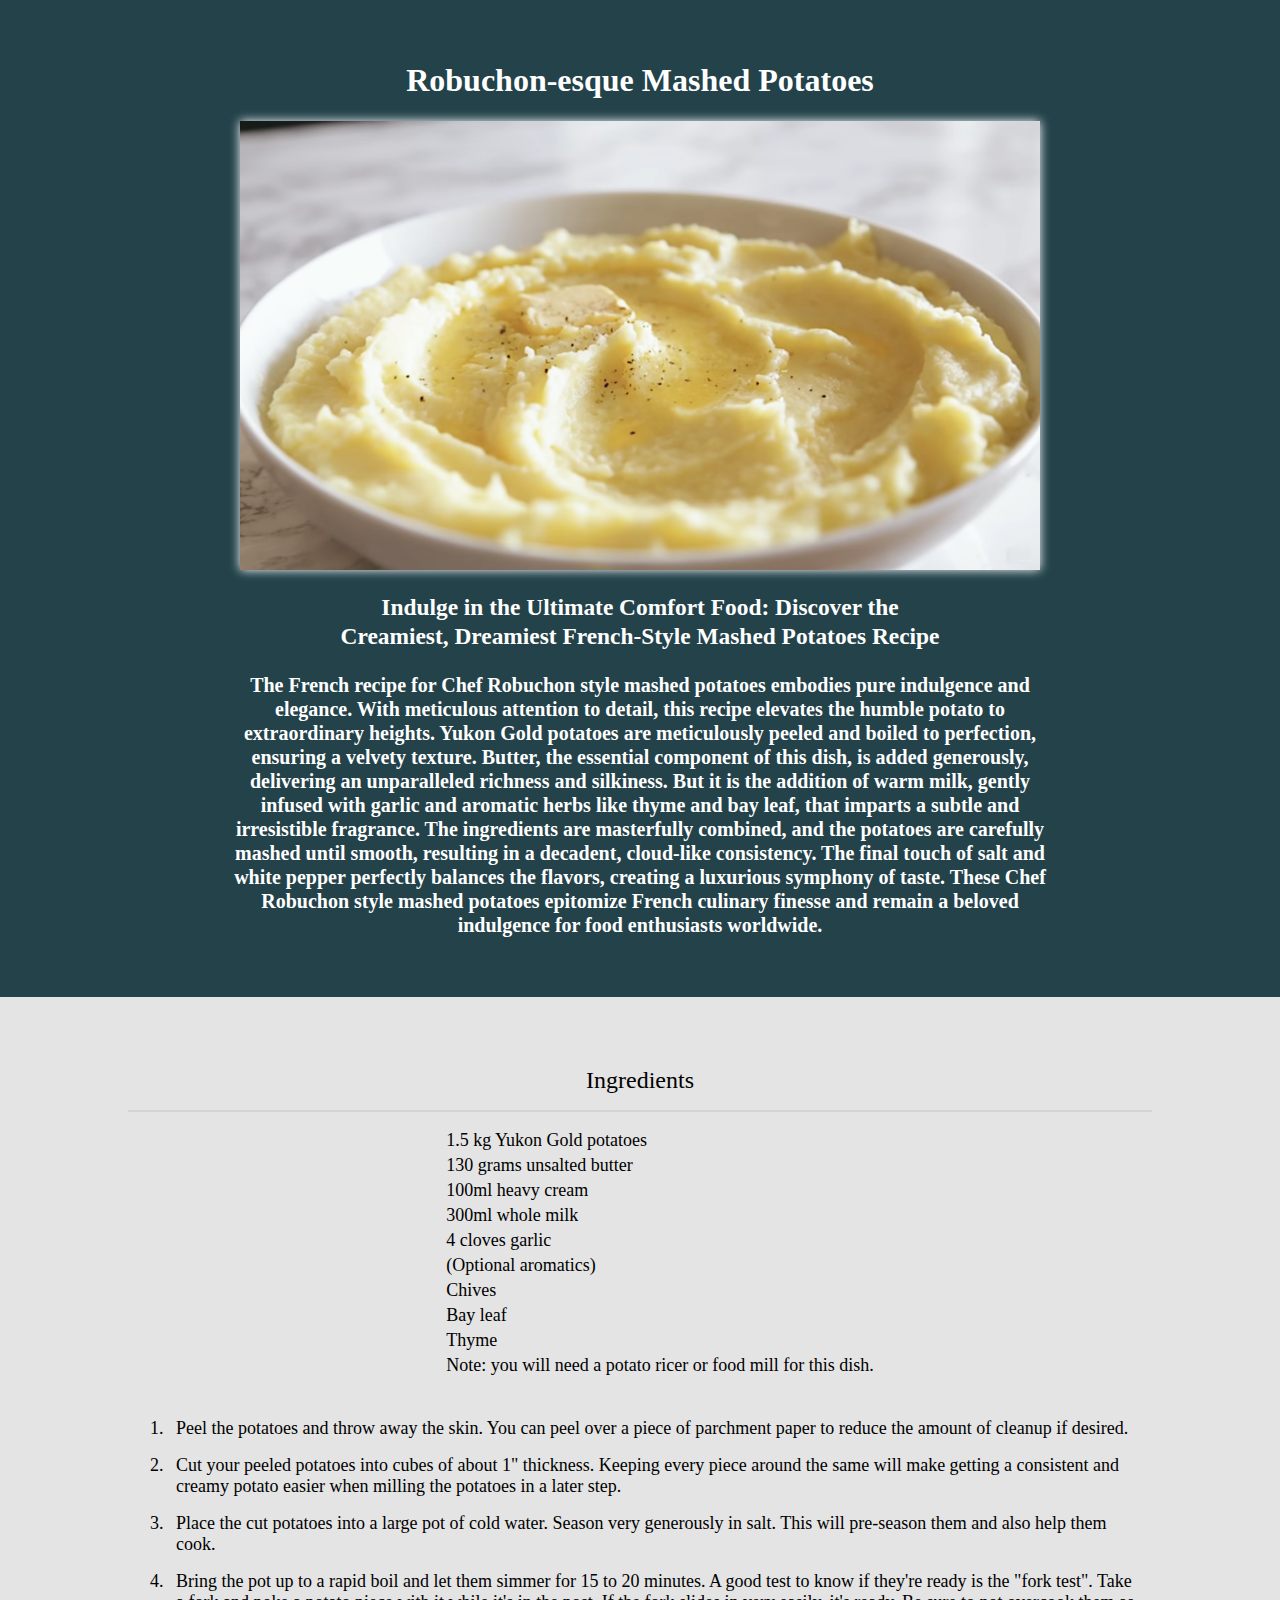
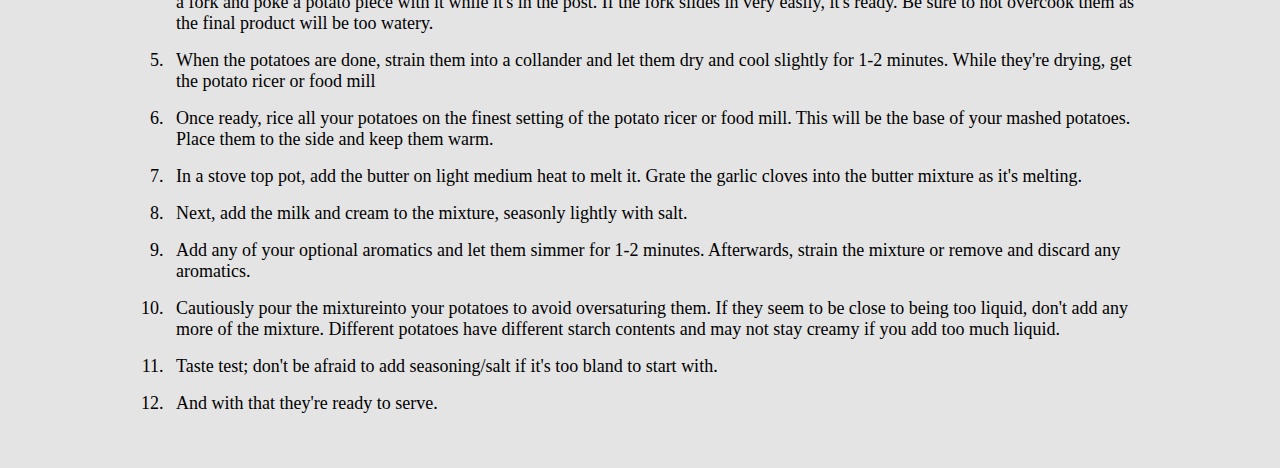
==== recipes/mashed-potatoes.html @ 970240e9 "Release project-recipes" ====
<!DOCTYPE html>
<html lang="en">
  <head>
    <meta charset="UTF-8" />
    <meta http-equiv="X-UA-Compatible" content="IE=edge" />
    <meta name="viewport" content="width=device-width, initial-scale=1.0" />
    <link rel="stylesheet" href="../css/styles.css" />
    <title>Mashed Potatoes Recipe</title>
  </head>
  <body>
    <section class="title">
      <div class="container">
        <h1>Robuchon-esque Mashed Potatoes</h1>
        <img
          src="../assets/images/potatoes-thumbnail.png"
          alt="Robuchon mashed potatoes picture"
          class="title__image"
        />
        <div class="title__content_recipes">
          <h3>
            Indulge in the Ultimate Comfort Food: Discover the Creamiest,
            Dreamiest French-Style Mashed Potatoes Recipe
          </h3>
          <p>
            The French recipe for Chef Robuchon style mashed potatoes embodies
            pure indulgence and elegance. With meticulous attention to detail,
            this recipe elevates the humble potato to extraordinary heights.
            Yukon Gold potatoes are meticulously peeled and boiled to
            perfection, ensuring a velvety texture. Butter, the essential
            component of this dish, is added generously, delivering an
            unparalleled richness and silkiness. But it is the addition of warm
            milk, gently infused with garlic and aromatic herbs like thyme and
            bay leaf, that imparts a subtle and irresistible fragrance. The
            ingredients are masterfully combined, and the potatoes are carefully
            mashed until smooth, resulting in a decadent, cloud-like
            consistency. The final touch of salt and white pepper perfectly
            balances the flavors, creating a luxurious symphony of taste. These
            Chef Robuchon style mashed potatoes epitomize French culinary
            finesse and remain a beloved indulgence for food enthusiasts
            worldwide.
          </p>
        </div>
      </div>
    </section>
    <section class="recipe__section">
      <div class="container">
        <p>Ingredients</p>
        <div class="center-flex">
          <ul class="recipe__ingredients">
            <li>1.5 kg Yukon Gold potatoes</li>
            <li>130 grams unsalted butter</li>
            <li>100ml heavy cream</li>
            <li>300ml whole milk</li>
            <li>4 cloves garlic</li>
            <li>(Optional aromatics)</li>
            <li>Chives</li>
            <li>Bay leaf</li>
            <li>Thyme</li>
            <li>
              Note: you will need a potato ricer or food mill for this dish.
            </li>
          </ul>
        </div>
        <ol class="recipe__steps">
          <li>
            Peel the potatoes and throw away the skin. You can peel over a piece
            of parchment paper to reduce the amount of cleanup if desired.
          </li>
          <li>
            Cut your peeled potatoes into cubes of about 1" thickness. Keeping
            every piece around the same will make getting a consistent and
            creamy potato easier when milling the potatoes in a later step.
          </li>
          <li>
            Place the cut potatoes into a large pot of cold water. Season very
            generously in salt. This will pre-season them and also help them
            cook.
          </li>
          <li>
            Bring the pot up to a rapid boil and let them simmer for 15 to 20
            minutes. A good test to know if they're ready is the "fork test".
            Take a fork and poke a potato piece with it while it's in the post.
            If the fork slides in very easily, it's ready. Be sure to not
            overcook them as the final product will be too watery.
          </li>
          <li>
            When the potatoes are done, strain them into a collander and let
            them dry and cool slightly for 1-2 minutes. While they're drying,
            get the potato ricer or food mill
          </li>
          <li>
            Once ready, rice all your potatoes on the finest setting of the
            potato ricer or food mill. This will be the base of your mashed
            potatoes. Place them to the side and keep them warm.
          </li>
          <li>
            In a stove top pot, add the butter on light medium heat to melt it.
            Grate the garlic cloves into the butter mixture as it's melting.
          </li>
          <li>
            Next, add the milk and cream to the mixture, seasonly lightly with
            salt.
          </li>
          <li>
            Add any of your optional aromatics and let them simmer for 1-2
            minutes. Afterwards, strain the mixture or remove and discard any
            aromatics.
          </li>
          <li>
            Cautiously pour the mixtureinto your potatoes to avoid oversaturing
            them. If they seem to be close to being too liquid, don't add any
            more of the mixture. Different potatoes have different starch
            contents and may not stay creamy if you add too much liquid.
          </li>
          <li>
            Taste test; don't be afraid to add seasoning/salt if it's too bland
            to start with.
          </li>
          <li>And with that they're ready to serve.</li>
        </ol>
      </div>
    </section>
  </body>
</html>
---- css/styles.css ----
*, 
*::before, 
*::after {
  box-sizing: border-box;
}

body {
  font-family: Georgia, 'Times New Roman', Times, serif;
  font-size: 16px;
  background: #e4e4e4;
  text-align: center;
  margin: 0;
}

img {
  display: block;
  width: 100%;
}

a {
  text-decoration: none;
  color: inherit;
}
a:focus, a:hover {
  color: cyan;
  opacity: .75;
}

.container {
  width: 80%;
  margin: 0 auto;
  max-width: 1100px;
}
.title {
  background: #23424A;
  color: #FFF;
  padding: 40px 0;
  line-height: 1.2;
}
.title__image {
  max-width: 800px;
  margin: 0 auto;
  box-shadow: 0 0 10px;
}
.title__content {
  width: 60%;
  margin: 0 auto;
  text-align: center;
  font-size: 1.25rem;
  font-weight: bold;
  text-wrap: balance;
}
.title__content__desc {
  font-size: 1.5rem;
}
.title__content_recipes {
  width: 80%;
  margin: 0 auto;
  text-align: center;
  font-size: 1.25rem;
  font-weight: bold;
  text-wrap: balance;
}

.title__btn {
  text-decoration: underline;
  color: #ad90f3;
}

.recipe__section {
  padding: 30px 0;
}
.recipe__section p {
  border-bottom: 2px solid #d4d4d4;
  padding: 1rem 0;
  font-size: 1.5rem;
}
.container ul {
  list-style: none;
}
.recipe__list {
  padding: 0;
  margin: 0 auto;
  display: flex;
  flex-direction: column;
}

.recipe__btn {
  background: #072A2D;
  color: #fff;
  font-weight: bold;
  display: flex;
  align-self: center;
  justify-content: center;
  width: 40%;
  padding: 1.25em 2em;
  margin: .5rem 0;
}
/* utility class to center nested div container */
.center-flex {
  display: flex;
  flex-direction: column;
  align-items: center;
  padding: 0;
  margin: 0;
}
.recipe__section .container p:first-of-type {
 margin-bottom: 0;
}
.recipe__steps {
  text-align: start;
}
.recipe__steps li {
  padding: .5rem;
  font-size: 1.125rem;
}
.recipe__ingredients li {
  padding: .125rem;
  font-size: 1.125rem;
  text-align: left;
}
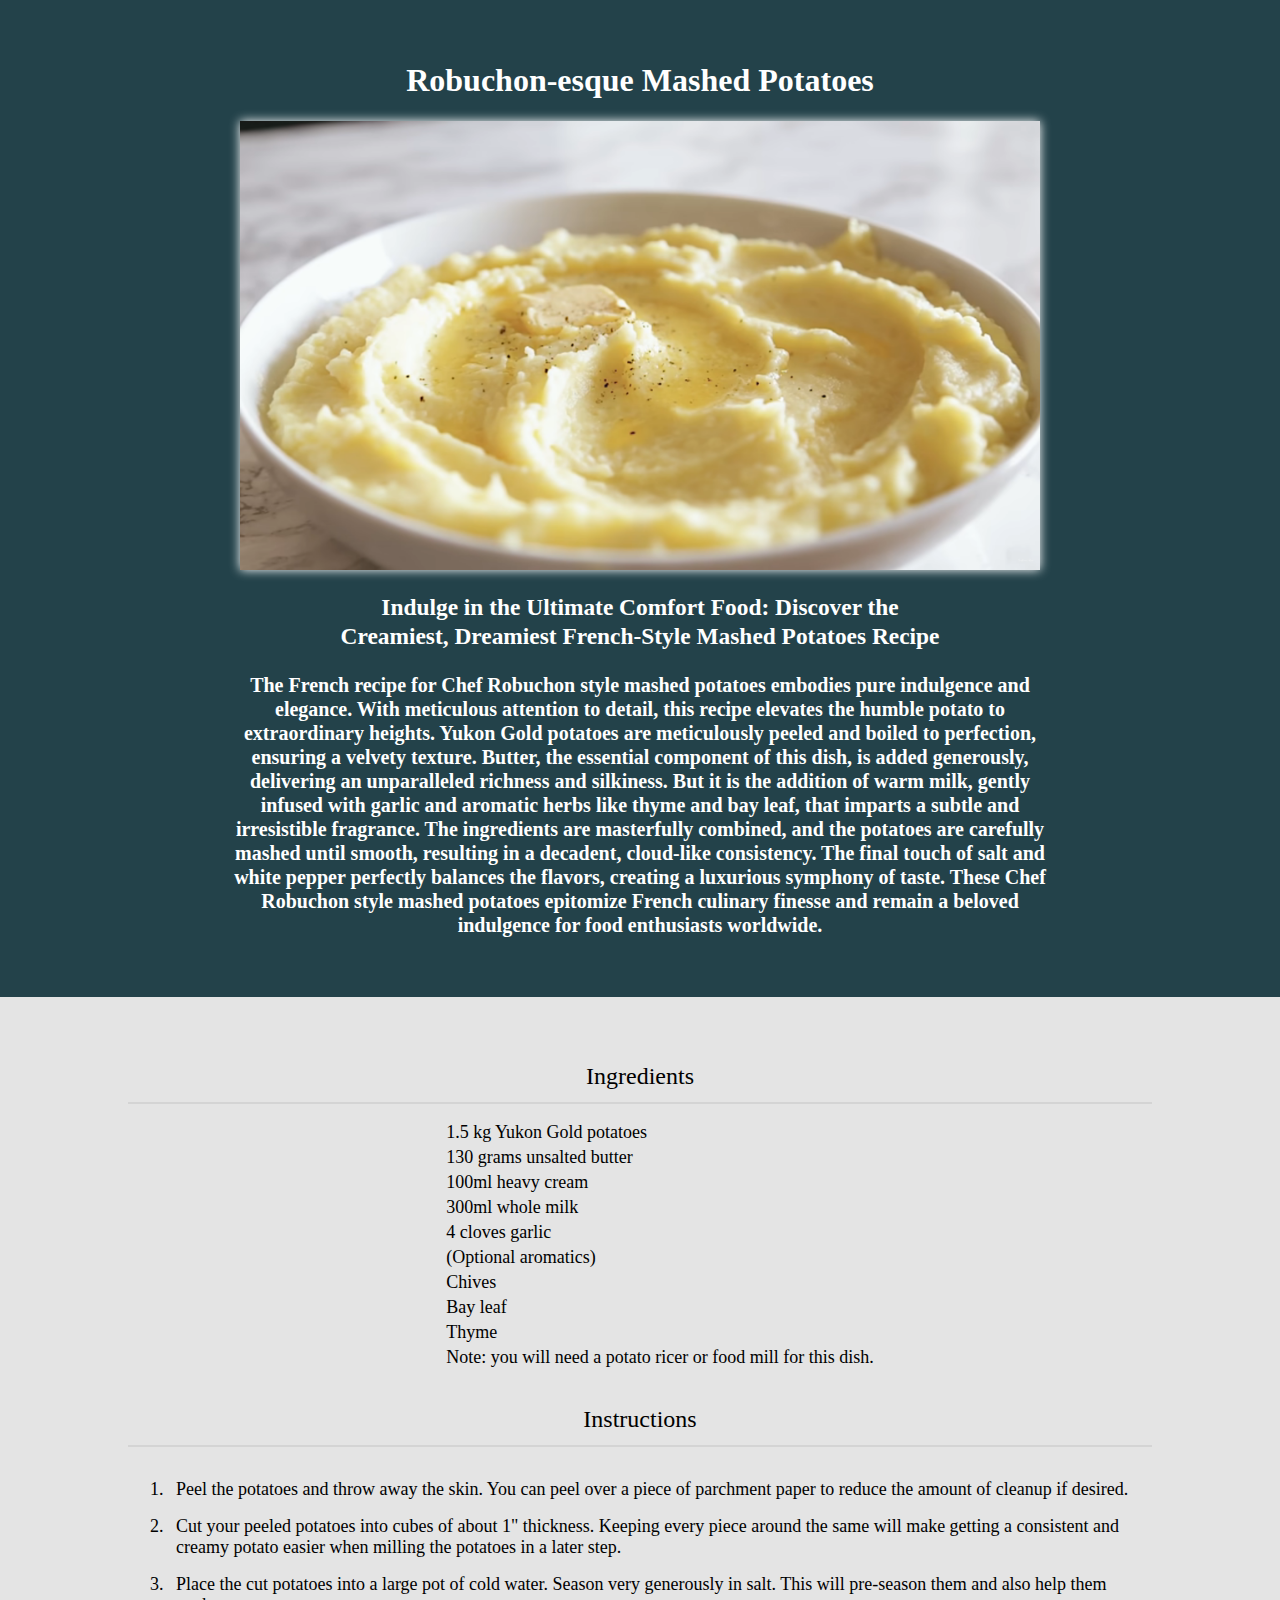
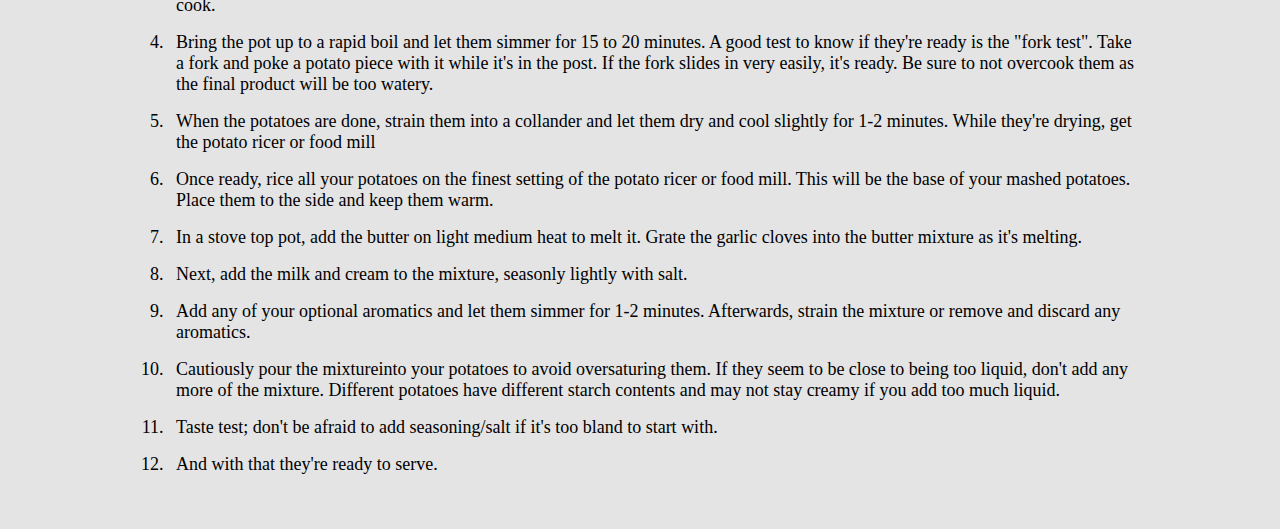
==== commit 3c7e19dd: "Fixed spacing and typos" ====
--- a/recipes/mashed-potatoes.html
+++ b/recipes/mashed-potatoes.html
@@ -61,6 +61,7 @@
             </li>
           </ul>
         </div>
+        <p>Instructions</p>
         <ol class="recipe__steps">
           <li>
             Peel the potatoes and throw away the skin. You can peel over a piece
--- a/css/styles.css
+++ b/css/styles.css
@@ -72,7 +72,7 @@
 }
 .recipe__section p {
   border-bottom: 2px solid #d4d4d4;
-  padding: 1rem 0;
+  padding: .75rem 0;
   font-size: 1.5rem;
 }
 .container ul {
@@ -114,6 +114,10 @@
   padding: .5rem;
   font-size: 1.125rem;
 }
+.recipe__ingredients {
+  margin-bottom: 0;
+}
+
 .recipe__ingredients li {
   padding: .125rem;
   font-size: 1.125rem;
